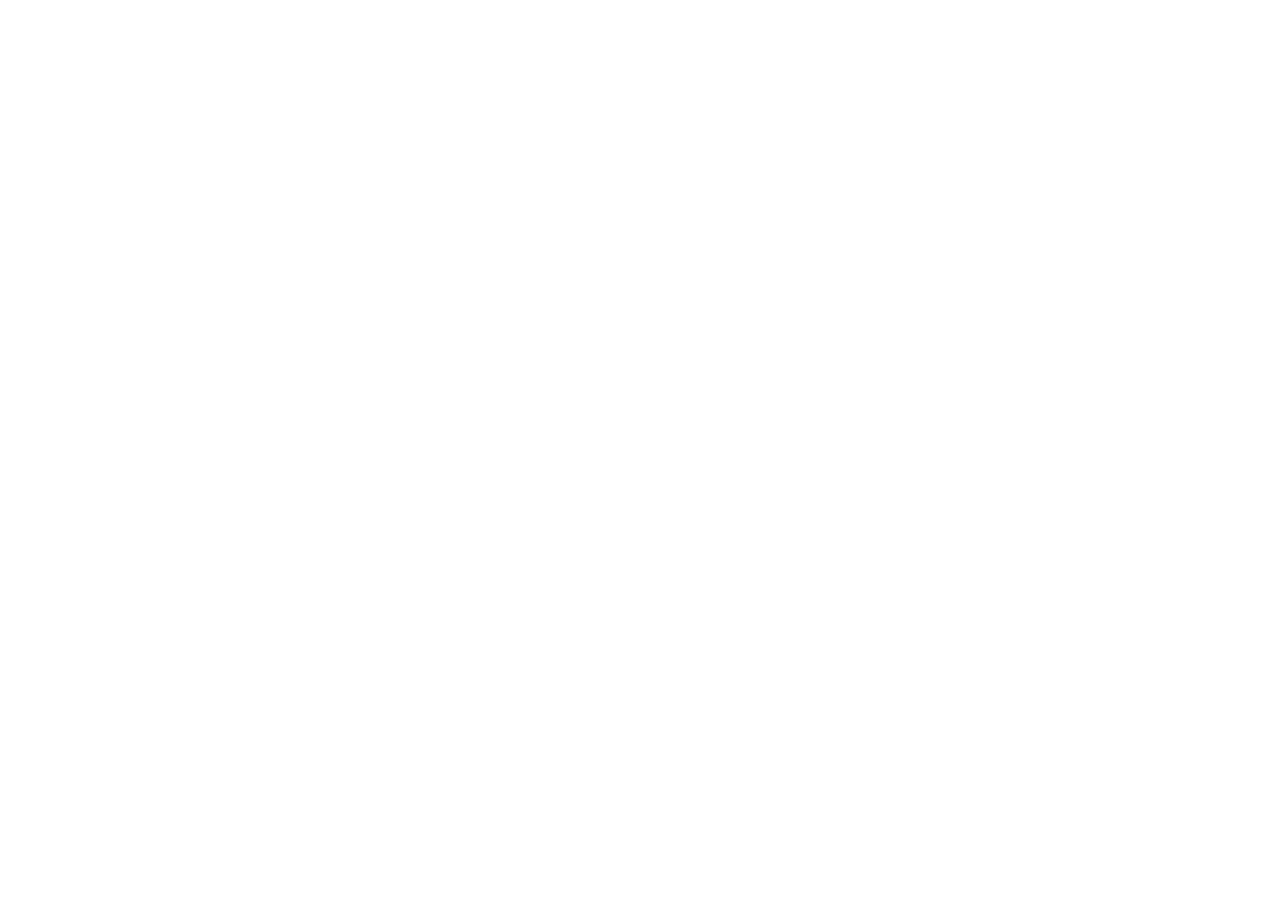
==== index.html @ dc4194f7 "rename stylesheet" ====
<!DOCTYPE html>
<html lang="en">
  <head>
    <meta charset="UTF-8" />
    <meta name="viewport" content="width=device-width, initial-scale=1.0" />
    <meta
      name="description"
      content="MegaForm is committed to building a strong community by working together to help our clients meet their fitness goals. We are located in Eugene Oregon."
    />
    <!-- Open Graph -->
    <meta property="og:url" content="h" />
    <meta
      property="og:title"
      content="Eugene's premiere Lagree pilates studio"
    />
    <meta
      property="og:description"
      content="MegaForm is committed to building a strong community by working together to help our clients meet their fitness goals. We are located in Eugene Oregon."
    />
    <meta property="og:image" content="" />
    <link rel="stylesheet" href="/assets/css/style.css" />
    <title>Megaform Eugene | Eugene's premiere Lagree pilates studio</title>
  </head>
  <body></body>
</html>
---- assets/css/style.css ----
/* Imports */
@import url("fonts.css");
@import url("variables.css");
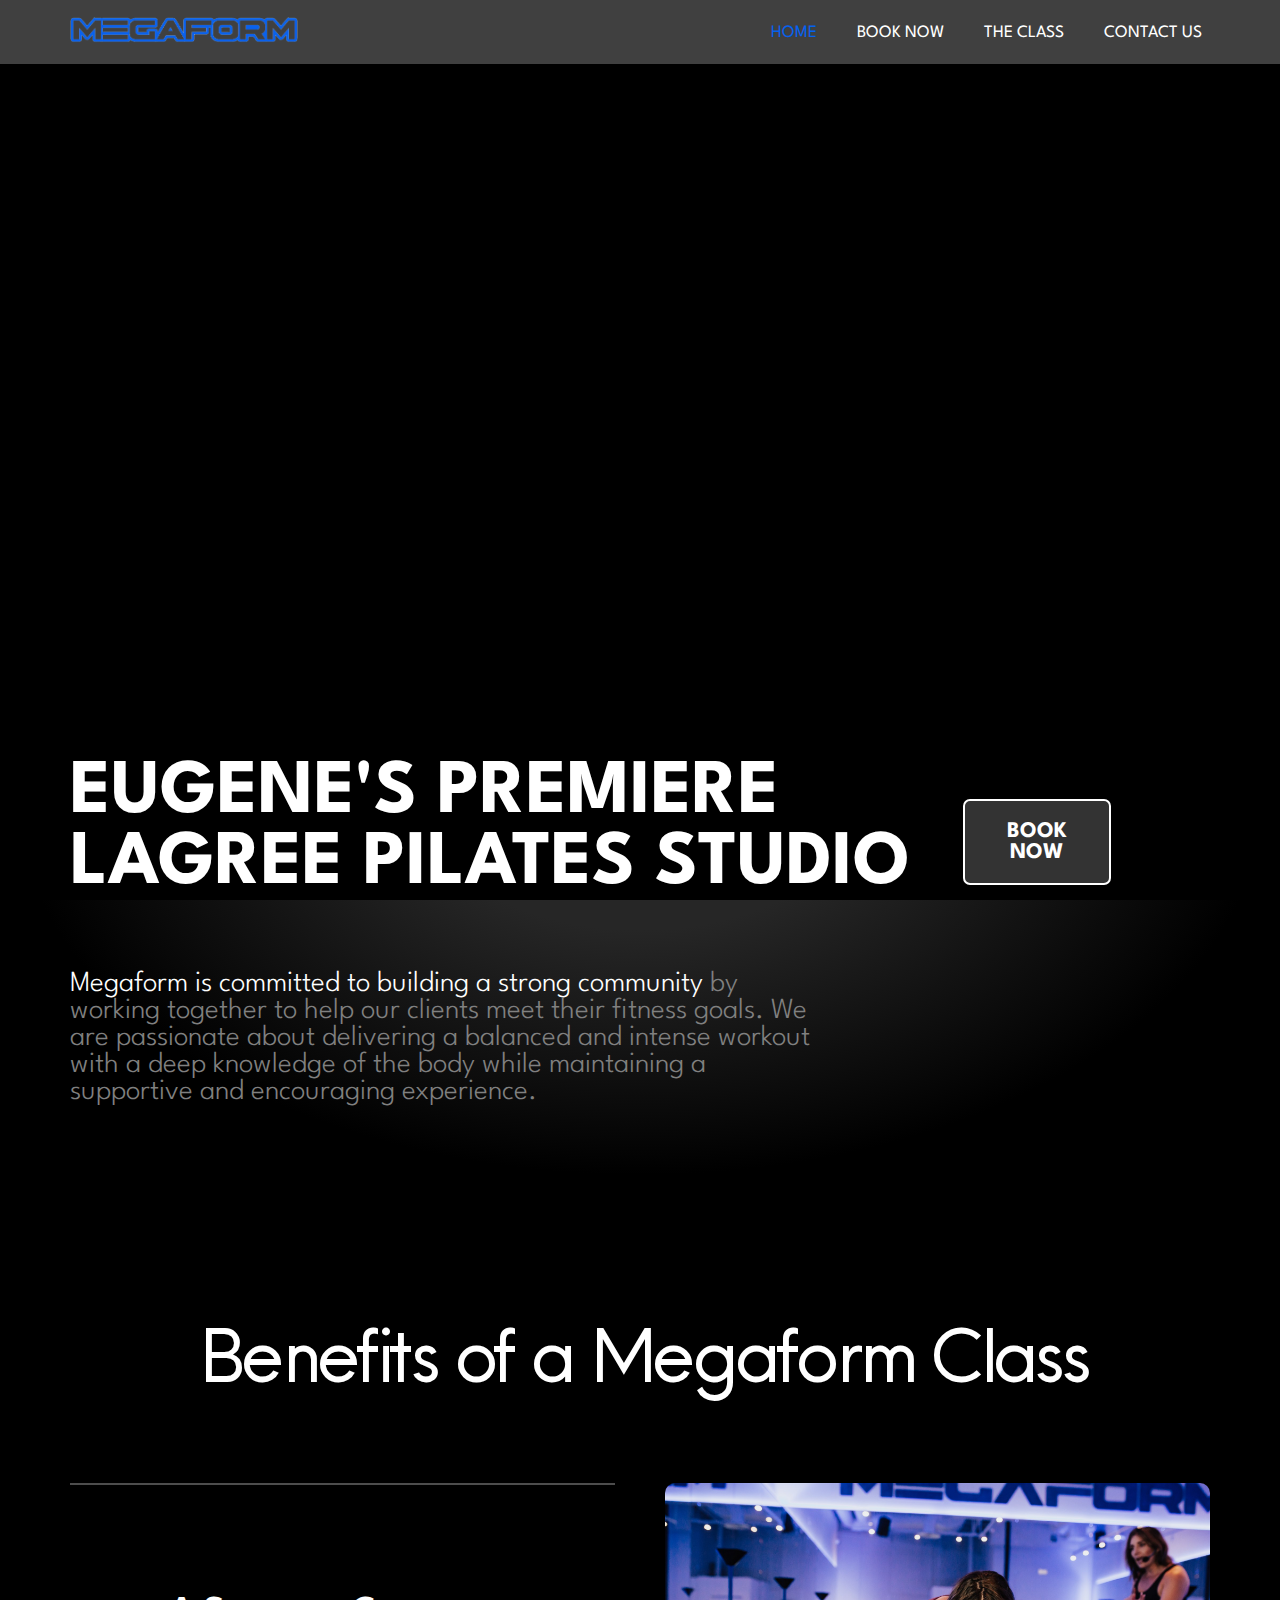
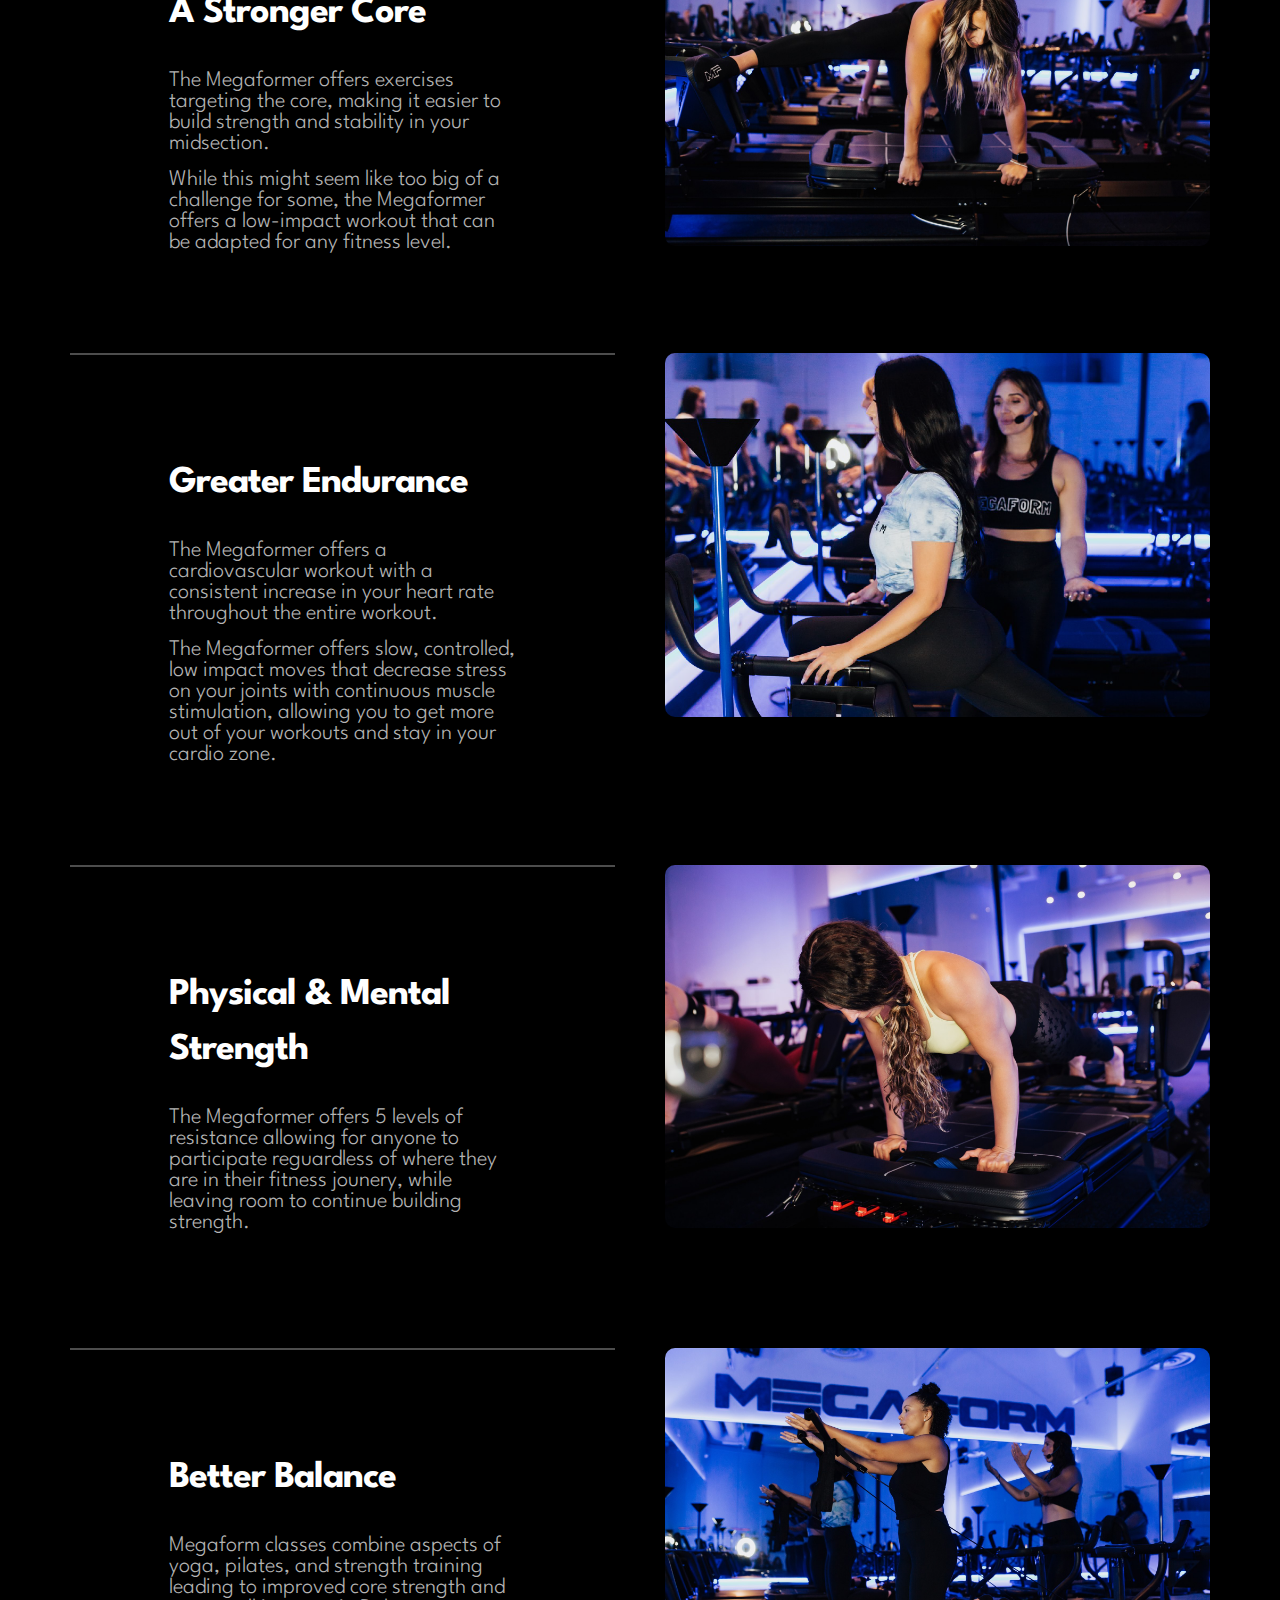
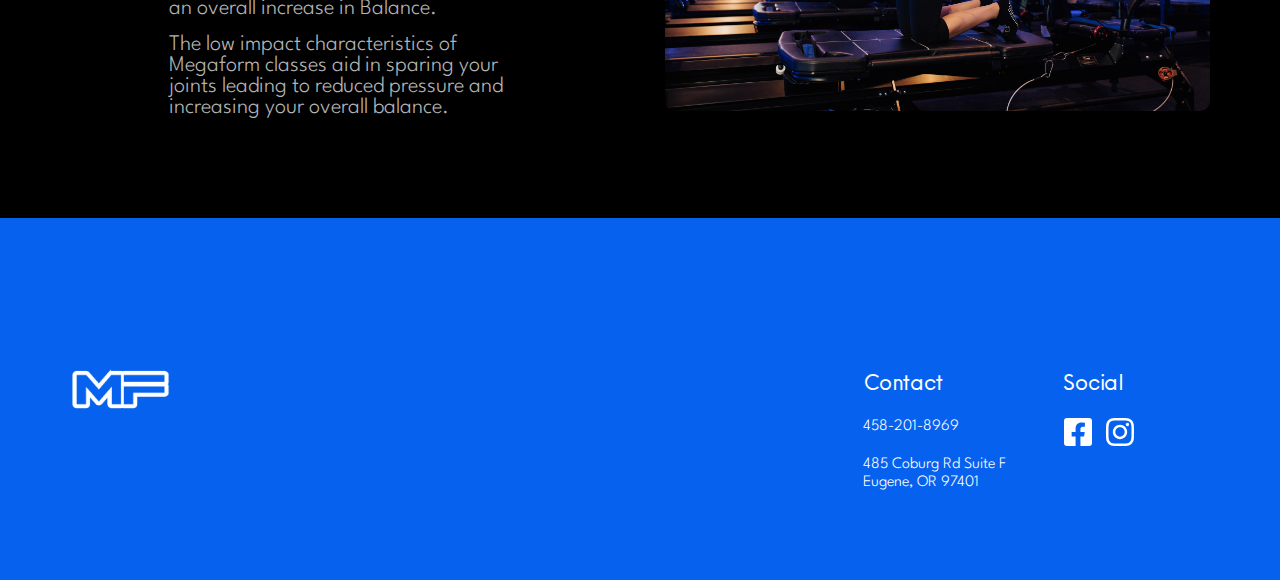
==== commit 0704391e: "roughed in" ====
--- a/index.html
+++ b/index.html
@@ -1,25 +1,211 @@
 <!DOCTYPE html>
 <html lang="en">
   <head>
+    <link rel="apple-touch-icon" sizes="180x180" href="/apple-touch-icon.png" />
+    <link rel="icon" type="image/png" sizes="32x32" href="/favicon-32x32.png" />
+    <link rel="icon" type="image/png" sizes="16x16" href="/favicon-16x16.png" />
+    <link rel="manifest" href="/site.webmanifest" />
     <meta charset="UTF-8" />
     <meta name="viewport" content="width=device-width, initial-scale=1.0" />
     <meta
       name="description"
-      content="MegaForm is committed to building a strong community by working together to help our clients meet their fitness goals. We are located in Eugene Oregon."
+      content="Megaform is committed to building a strong community by working together to help our clients meet their fitness goals. We are located in Eugene Oregon."
     />
     <!-- Open Graph -->
-    <meta property="og:url" content="h" />
+    <meta property="og:url" content="" />
     <meta
       property="og:title"
       content="Eugene's premiere Lagree pilates studio"
     />
     <meta
       property="og:description"
-      content="MegaForm is committed to building a strong community by working together to help our clients meet their fitness goals. We are located in Eugene Oregon."
+      content="Megaform is committed to building a strong community by working together to help our clients meet their fitness goals. We are located in Eugene Oregon."
     />
     <meta property="og:image" content="" />
     <link rel="stylesheet" href="/assets/css/style.css" />
     <title>Megaform Eugene | Eugene's premiere Lagree pilates studio</title>
   </head>
-  <body></body>
+  <body>
+    <a href="#main" class="skip-to-main-link">Skip to main content</a>
+    <nav class="padded-row">
+      <div class="logo">
+        <a href="#">
+          <img
+            src="/assets/images/megaform_logo_full.png"
+            alt="Megaform Eugene Logo"
+          />
+        </a>
+      </div>
+      <div class="hamburger">
+        <div class="line1"></div>
+        <div class="line2"></div>
+        <div class="line3"></div>
+      </div>
+      <ul class="nav-links">
+        <li><a class="active" href="#">Home</a></li>
+        <li><a href="/book-now.html">Book Now</a></li>
+        <li><a href="/the-class.html">The Class</a></li>
+        <li><a href="/contact-us.html">Contact Us</a></li>
+      </ul>
+    </nav>
+    <video
+      poster=""
+      src="https://dm0qx8t0i9gc9.cloudfront.net/watermarks/video/msqd2XJ/videoblocks-concentrated-sportsman-doing-hard-exercise-with-heavy-ropes-while-working-out-alone-in-dark-gym_rjgevgb19m__68ca80c4b12b4c6dc82d1c456224189c__P360.mp4"
+      autoplay
+      loop
+      playsinline
+      muted
+    ></video>
+    <header class="viewport-header padded-row grid">
+      <h1>Eugene's premiere Lagree pilates studio</h1>
+      <a class="primary-cta" href="/book-now.html">Book Now</a>
+    </header>
+    <main id="main">
+      <div class="page-intro padded-row grid">
+        <p>
+          <span>Megaform is committed to building a strong community</span> by
+          working together to help our clients meet their fitness goals. We are
+          passionate about delivering a balanced and intense workout with a deep
+          knowledge of the body while maintaining a supportive and encouraging
+          experience.
+        </p>
+      </div>
+      <h2 id="why-us" class="padded-row">Benefits of a Megaform Class</h2>
+      <div class="core-value padded-row grid">
+        <div class="value-content-wrapper">
+          <hr />
+          <div class="value-content">
+            <h3 class="value-title">A Stronger Core</h3>
+            <div class="value-description">
+              <p>
+                The Megaformer offers exercises targeting the core, making it
+                easier to build strength and stability in your midsection.
+              </p>
+              <p>
+                While this might seem like too big of a challenge for some, the
+                Megaformer offers a low-impact workout that can be adapted for
+                any fitness level.
+              </p>
+            </div>
+          </div>
+        </div>
+        <img
+          src="/assets/images/MF_1.jpeg"
+          alt="A young woman using a Megaformer machine"
+        />
+      </div>
+      <div class="core-value padded-row grid">
+        <div class="value-content-wrapper">
+          <hr />
+          <div class="value-content">
+            <h3 class="value-title">Greater Endurance</h3>
+            <div class="value-description">
+              <p>
+                The Megaformer offers a cardiovascular workout with a consistent
+                increase in your heart rate throughout the entire workout.
+              </p>
+              <p>
+                The Megaformer offers slow, controlled, low impact moves that
+                decrease stress on your joints with continuous muscle
+                stimulation, allowing you to get more out of your workouts and
+                stay in your cardio zone.
+              </p>
+            </div>
+          </div>
+        </div>
+        <img
+          src="/assets/images/MF_2.png"
+          alt="A young woman preforming a lunge on the Megaformer machine"
+        />
+      </div>
+      <div class="core-value padded-row grid">
+        <div class="value-content-wrapper">
+          <hr />
+          <div class="value-content">
+            <h3 class="value-title">Physical &amp; Mental Strength</h3>
+            <div class="value-description">
+              <p>
+                The Megaformer offers 5 levels of resistance allowing for anyone
+                to participate reguardless of where they are in their fitness
+                jounery, while leaving room to continue building strength.
+              </p>
+              <p></p>
+            </div>
+          </div>
+        </div>
+        <img
+          src="/assets/images/MF_3.jpeg"
+          alt="A young woman preforming a plank on the Megaformer machine"
+        />
+      </div>
+      <div class="core-value padded-row grid">
+        <div class="value-content-wrapper">
+          <hr />
+          <div class="value-content">
+            <h3 class="value-title">Better Balance</h3>
+            <div class="value-description">
+              <p>
+                Megaform classes combine aspects of yoga, pilates, and strength
+                training leading to improved core strength and an overall
+                increase in Balance.
+              </p>
+              <p>
+                The low impact characteristics of Megaform classes aid in
+                sparing your joints leading to reduced pressure and increasing
+                your overall balance.
+              </p>
+            </div>
+          </div>
+        </div>
+        <img
+          src="/assets/images/MF_4.jpeg"
+          alt="A young woman using a Megaformer machine"
+        />
+      </div>
+    </main>
+    <footer class="padded-row grid">
+      <div>
+        <img
+          src="/assets/images/MF_logo_white.png"
+          alt="Megaform Eugene Logo"
+        />
+      </div>
+      <div>
+        <h4>Contact</h4>
+        <ul>
+          <li><a href="tel://1-458-201-8969">458-201-8969</a></li>
+          <li>
+            <a
+              href="https://www.google.com/maps/place/485+Coburg+Rd,+Eugene,+OR+97401/@44.0642516,-123.0784917,13z/data=!4m5!3m4!1s0x54c0e1fbfa3a490d:0x1b6e9fae36ce9585!8m2!3d44.06756!4d-123.071041"
+              target="_blank"
+              >485 Coburg Rd Suite F <br />
+              Eugene, OR 97401</a
+            >
+          </li>
+        </ul>
+      </div>
+      <div>
+        <h4>Social</h4>
+        <ul class="socials">
+          <li>
+            <a
+              class="social-link facebook"
+              href="https://www.facebook.com/megaform.mf/"
+              target="_blank"
+              >facebook</a
+            >
+          </li>
+          <li>
+            <a
+              class="social-link instagram"
+              href="https://www.instagram.com/megaform.mf/"
+              target="_blank"
+              >instagram</a
+            >
+          </li>
+        </ul>
+      </div>
+    </footer>
+    <script src="/assets/js/script.js"></script>
+  </body>
 </html>
--- a/assets/css/style.css
+++ b/assets/css/style.css
@@ -1,3 +1,581 @@
 /* Imports */
+@import url("reset.css");
 @import url("fonts.css");
 @import url("variables.css");
+
+/* global */
+
+body {
+  background-color: var(--black);
+}
+
+h1,
+h2,
+h3,
+h4,
+h5,
+h6,
+p,
+span,
+a,
+.skip-to-main-link:focus,
+#header-heading {
+  color: var(--white);
+}
+
+h1,
+h3,
+p,
+a,
+#header-heading {
+  font-family: var(--league-spartan);
+}
+
+h2,
+h4,
+#header-title,
+#header-description {
+  font-family: var(--neue-einstellung);
+  font-weight: 400;
+}
+
+p,
+a {
+  font-weight: 300;
+  text-decoration: none;
+  transition: var(--transition-normal);
+}
+
+img {
+  max-width: 100%;
+  height: auto;
+}
+
+a {
+  cursor: pointer;
+}
+
+a:hover {
+  color: var(--sky);
+}
+
+/* specifics */
+.padded-row {
+  padding: 0 20px;
+}
+
+.grid {
+  display: grid;
+  grid-template-columns: repeat(12, 1fr);
+  grid-gap: 50px;
+}
+
+.skip-to-main-link {
+  position: absolute;
+  left: -999px;
+  width: 1px;
+  height: 1px;
+  top: auto;
+}
+.skip-to-main-link:focus {
+  display: block;
+  height: auto;
+  width: auto;
+  position: static;
+  margin: auto;
+  text-decoration: none;
+}
+
+nav {
+  height: 4rem;
+  width: 100vw;
+  background: rgba(255, 255, 255, 0.25);
+  display: flex;
+  justify-content: space-between;
+  align-items: center;
+  position: absolute;
+  z-index: 10;
+}
+
+nav .logo {
+  width: 20%;
+  max-width: 300px;
+}
+
+/*Styling Links*/
+.nav-links {
+  display: flex;
+  list-style: none;
+  align-items: center;
+  text-transform: uppercase;
+}
+.nav-links li a {
+  text-decoration: none;
+  margin: 0 0 0 1.5rem;
+  font-size: var(--small);
+  font-weight: 400;
+  padding: 4px 8px;
+}
+
+.nav-links li a.active {
+  color: var(--cobalt);
+}
+
+.nav-links li {
+  position: relative;
+}
+
+/*Styling Hamburger Icon*/
+.hamburger div {
+  width: 30px;
+  height: 3px;
+  background: var(--cobalt);
+  margin: 5px;
+  transition: all 0.3s ease;
+}
+.hamburger {
+  display: none;
+}
+
+/*Animating Hamburger Icon on Click*/
+.toggle .line1 {
+  transform: rotate(-45deg) translate(-5px, 6px);
+}
+.toggle .line2 {
+  transition: all 0.7s ease;
+  width: 0;
+}
+.toggle .line3 {
+  transform: rotate(45deg) translate(-5px, -6px);
+}
+
+video {
+  object-fit: cover;
+  width: 100vw;
+  height: 100vh;
+  position: absolute;
+  top: 0;
+  left: 0;
+}
+
+.viewport-header {
+  position: relative;
+  height: 100vh;
+  align-items: end;
+  padding-bottom: 70px;
+}
+
+.viewport-header h1 {
+  font-size: var(--jumbo);
+  font-weight: 600;
+  text-shadow: 0px 2px 4px rgba(0, 0, 0, 0.5);
+  text-transform: uppercase;
+  grid-column: 1 / span 9;
+}
+
+.primary-cta:hover {
+  background-color: var(--white);
+  color: var(--cobalt);
+}
+
+.page-intro {
+  background-image: radial-gradient(
+    48.73% 137.85% at 50% -37.85%,
+    #262626 35.42%,
+    transparent 100%
+  );
+}
+
+.page-intro p {
+  margin: 70px 0;
+  color: var(--grey);
+  font-size: var(--medium);
+  grid-column: 1 / span 8;
+}
+
+h2#why-us {
+  font-size: var(--jumbo);
+  line-height: 0.75em;
+  letter-spacing: -0.05em;
+  text-align: center;
+  margin-top: 150px;
+  margin-bottom: 100px;
+  isolation: isolate; /* New stacking context to combat the gradient below the image */
+}
+
+div.core-value {
+  margin-bottom: 100px;
+}
+
+div.core-value > .value-content-wrapper,
+div.content-row > #contact-info {
+  grid-column: 1 / span 6;
+}
+div.core-value > img,
+div.content-row > iframe {
+  grid-column: 7 / span 6;
+  border-radius: 10px;
+}
+
+.value-content-wrapper > hr {
+  border: none;
+  height: 2px;
+  background-color: #4d4d4d;
+  margin-top: 0;
+  margin-bottom: 100px;
+}
+
+.value-content {
+  display: grid;
+  grid-template-columns: repeat(6, 1fr);
+  grid-column-gap: 50px;
+  grid-column: 2 / span 4;
+}
+
+.value-content > * {
+  grid-column: 2 / span 4;
+}
+
+section .core-value.padded-row.grid {
+  display: flex;
+}
+
+section .core-value.padded-row.grid:nth-last-of-type(even) {
+  flex-direction: row-reverse;
+}
+
+.value-content > h3.value-title {
+  font-size: var(--large);
+  line-height: 55px;
+  font-weight: 700;
+  letter-spacing: -1px;
+  margin-bottom: 30px;
+}
+
+div.value-description > p {
+  font-size: var(--regular);
+  color: var(--light-grey);
+  margin-bottom: 15px;
+  padding-bottom: 0;
+}
+
+div.value-description > p:last-of-type {
+  margin-bottom: 0;
+}
+
+footer.padded-row {
+  padding-top: 150px;
+  padding-bottom: 70px;
+  background-color: var(--cobalt);
+}
+
+footer div:first-of-type {
+  grid-column: 1 / span 8;
+}
+
+footer div {
+  grid-column: span 2;
+}
+
+footer div:first-of-type img {
+  max-width: 100px;
+}
+
+footer div h4 {
+  font-size: var(--regular);
+  margin-bottom: 20px;
+}
+
+footer div ul li {
+  list-style: none;
+  margin-bottom: 20px;
+}
+
+ul.socials {
+  display: flex;
+  gap: 10px;
+}
+
+a.social-link {
+  display: block;
+  background-size: 2rem 2rem;
+  width: 2rem;
+  height: 2rem;
+  background-repeat: no-repeat;
+  color: transparent;
+  -webkit-filter: invert(100%); /* Safari/Chrome */
+  filter: invert(100%);
+}
+
+a.social-link:hover {
+  color: transparent;
+}
+
+a.facebook {
+  background-image: var(--facebook-icon);
+}
+
+a.instagram {
+  background-image: var(--instagram-icon);
+}
+
+#page-header-book {
+  width: 100%;
+  background-image: linear-gradient(
+      to bottom,
+      rgba(0, 0, 0, 0.1),
+      rgba(0, 0, 0, 0.6),
+      rgba(0, 0, 0, 0.1)
+    ),
+    url("/assets/images/MF_1.jpeg");
+  background-size: cover;
+  background-position: center center;
+}
+
+#page-header-class {
+  width: 100%;
+  background-image: linear-gradient(
+      to bottom,
+      rgba(0, 0, 0, 0.1),
+      rgba(0, 0, 0, 0.6),
+      rgba(0, 0, 0, 0.1)
+    ),
+    url("/assets/images/MF_3.jpeg");
+  background-size: cover;
+  background-position: center center;
+}
+
+#page-header-contact {
+  width: 100%;
+  background-image: linear-gradient(
+      to bottom,
+      rgba(0, 0, 0, 0.1),
+      rgba(0, 0, 0, 0.6),
+      rgba(0, 0, 0, 0.1)
+    ),
+    url("/assets/images/MF_6.jpeg");
+  background-size: cover;
+  background-position: center center;
+}
+
+#header-container {
+  padding: 130px 20px 30px;
+}
+
+#header-title {
+  color: var(--sky);
+  text-transform: uppercase;
+  font-size: var(--regular);
+  line-height: 21px;
+  letter-spacing: 0.03em;
+  margin-bottom: 15px;
+}
+#header-heading {
+  font-size: var(--jumbo);
+  font-weight: 500;
+  letter-spacing: -0.04em;
+  margin-bottom: 15px;
+}
+
+#header-description {
+  font-size: var(--small);
+  line-height: 23px;
+  letter-spacing: -0.02em;
+  color: rgba(255, 255, 255, 0.9);
+  margin-bottom: 50px;
+}
+
+.primary-cta {
+  display: flex;
+  justify-content: center;
+  align-items: center;
+  font-size: var(--regular);
+  font-weight: 700;
+  text-decoration: none;
+  text-transform: uppercase;
+  text-align: center;
+  background: rgba(255, 255, 255, 0.2);
+  padding: 20px;
+  border: 2px solid var(--white);
+  border-radius: 7px;
+  grid-column: span 2;
+  margin-bottom: 15px;
+}
+
+.card-container {
+  display: flex;
+  flex-direction: column;
+  gap: 30px;
+}
+
+.card {
+  background-color: var(--dark-grey);
+  border-radius: 14px;
+  text-align: left;
+  height: 100%;
+  display: flex;
+  flex-direction: column;
+  max-width: 100%;
+}
+
+.card-content {
+  padding: 30px 30px 0;
+}
+
+.card-content p {
+  font-size: var(--regular);
+  color: var(--light-grey);
+  margin-bottom: 10px;
+}
+
+.card > .card-content > img.sales-rep-headshot {
+  display: block;
+  border-radius: 7px;
+  margin: 30px auto;
+}
+
+.card .card-content h3.card-heading {
+  font-weight: 400;
+  font-size: var(--large);
+  line-height: 32px;
+  margin-bottom: 16px;
+  text-align: center;
+}
+
+.content-row {
+  margin-top: 70px;
+  margin-bottom: 100px;
+}
+
+#contact-info div {
+  margin-bottom: 50px;
+}
+
+#contact-info h2 {
+  font-size: var(--large);
+  margin-bottom: 20px;
+}
+
+#contact-info h3 {
+  font-size: var(--medium);
+  margin-bottom: 20px;
+}
+
+.map {
+  filter: grayscale(100%);
+  -webkit-filter: grayscale(100%);
+}
+
+/* Booking Widget */
+
+div[id^="bw-widget__schedules-"] {
+  margin: 50px 0 70px;
+}
+
+div[id^="bw-widget__schedules-"] span {
+  color: unset;
+}
+
+div[id^="bw-widget__schedules-"] span[class^="bw-session__detail-link-"] {
+  color: unset;
+}
+
+div[id^="bw-widget__schedules-"] > div {
+  border-radius: 20px;
+}
+
+/* Media Queries */
+
+@media (min-width: 48em) {
+  #page-header-book {
+    background-image: linear-gradient(
+        to right,
+        rgba(0, 0, 0, 0.6),
+        rgba(0, 0, 0, 0)
+      ),
+      url("/assets/images/MF_1.jpeg");
+  }
+  #page-header-class {
+    background-image: linear-gradient(
+        to right,
+        rgba(0, 0, 0, 0.6),
+        rgba(0, 0, 0, 0)
+      ),
+      url("/assets/images/MF_3.jpeg");
+  }
+  #page-header-contact {
+    background-image: linear-gradient(
+        to right,
+        rgba(0, 0, 0, 0.6),
+        rgba(0, 0, 0, 0)
+      ),
+      url("/assets/images/MF_6.jpeg");
+  }
+  .padded-row {
+    padding: 0 70px;
+  }
+  .card-container {
+    align-items: start;
+    margin-bottom: 70px;
+    display: grid;
+    grid-gap: 30px;
+    grid-template-columns: repeat(auto-fit, minmax(450px, 1fr));
+    justify-content: center;
+  }
+  #header-heading {
+    margin-bottom: 30px;
+  }
+  #header-container {
+    padding: 130px 45px 45px;
+  }
+}
+
+@media (min-width: 80em) {
+  #header-container {
+    padding: 130px 70px 45px;
+  }
+}
+
+@media (max-width: 56.25em) {
+  .grid {
+    grid-template-columns: repeat(4, 1fr);
+    grid-gap: 20px;
+  }
+
+  h2#why-us {
+    font-size: 50px;
+    line-height: 59px;
+    text-align: left;
+    margin-top: 80px;
+    margin-bottom: 40px;
+  }
+
+  div.core-value {
+    margin-bottom: 60px;
+  }
+
+  div.core-value > img {
+    grid-row: 1;
+    grid-column-start: 1;
+  }
+
+  .value-content-wrapper > hr {
+    display: none;
+  }
+
+  .value-content {
+    display: unset;
+  }
+
+  .value-content > h3.value-title {
+    font-size: 30px;
+    line-height: 38px;
+    margin-top: 10px;
+    margin-bottom: 20px;
+  }
+
+  div.value-description > p {
+    font-size: 13px;
+    line-height: 21px;
+  }
+}
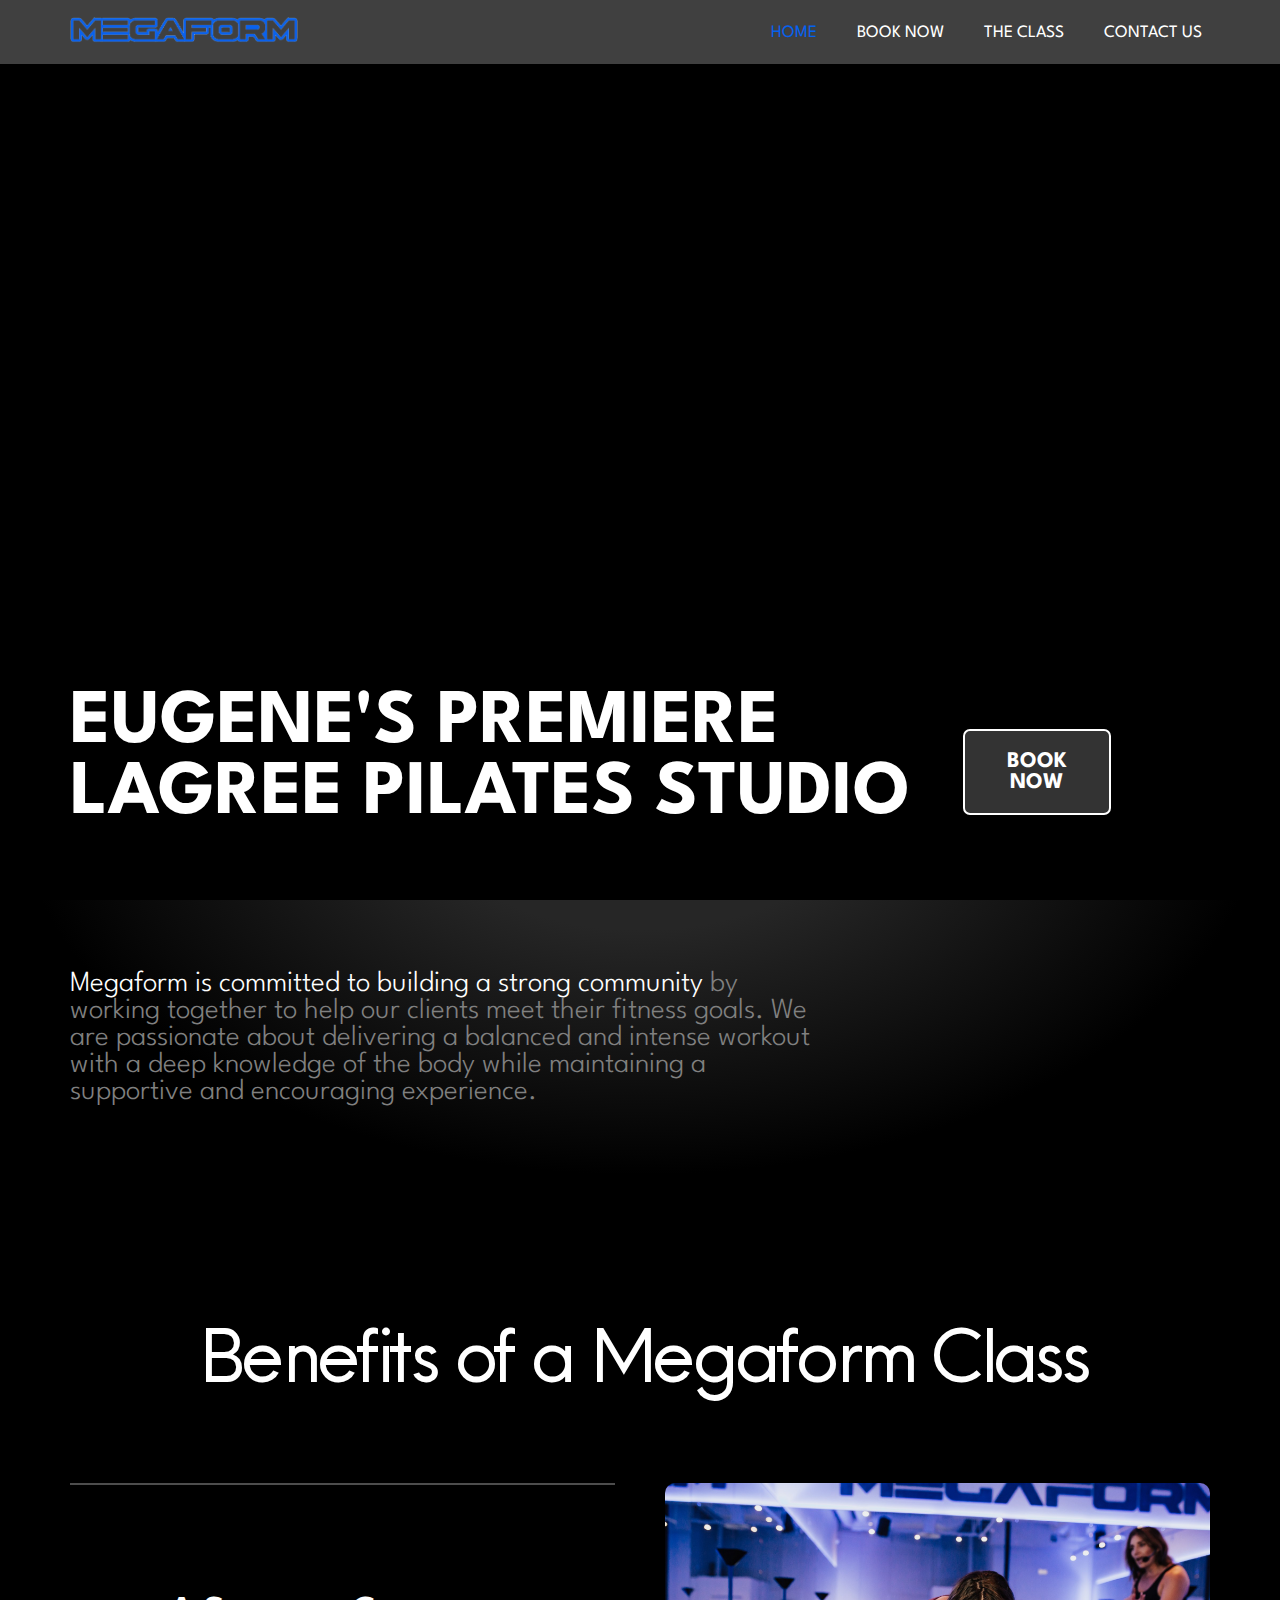
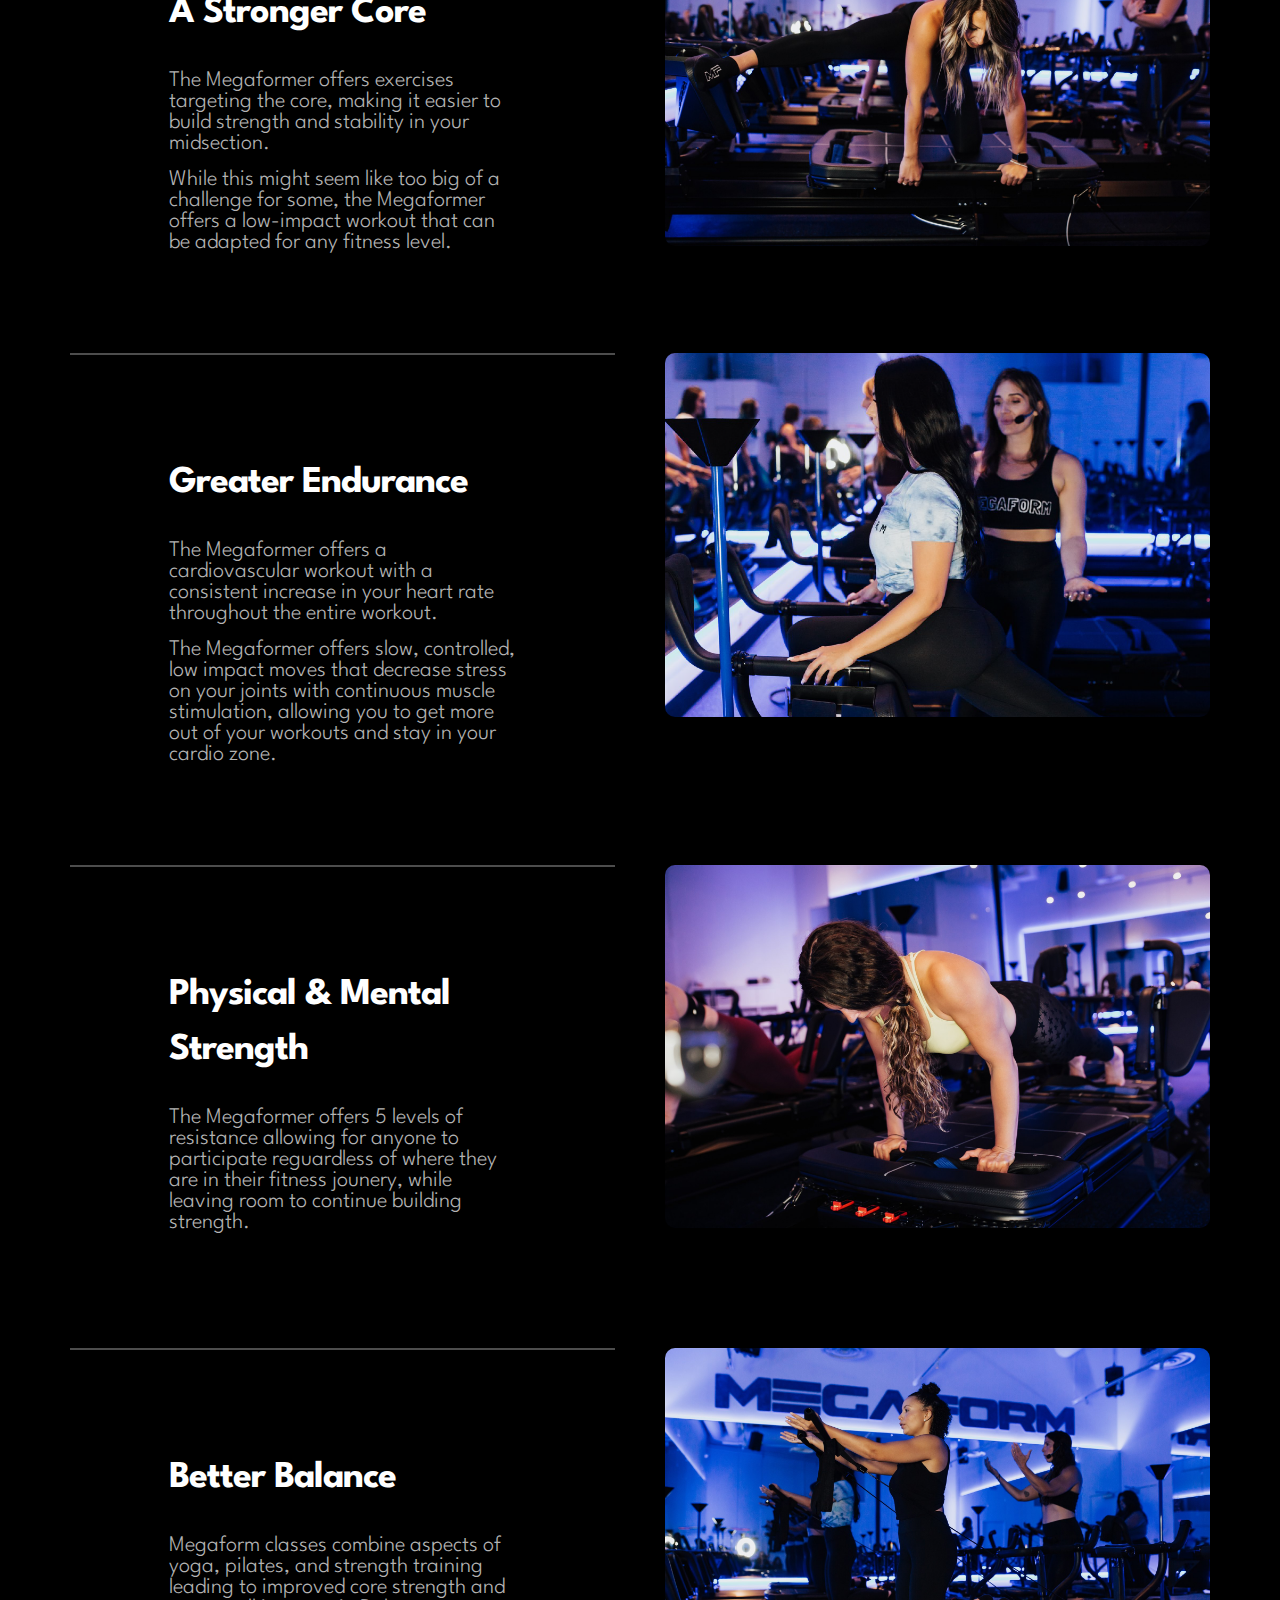
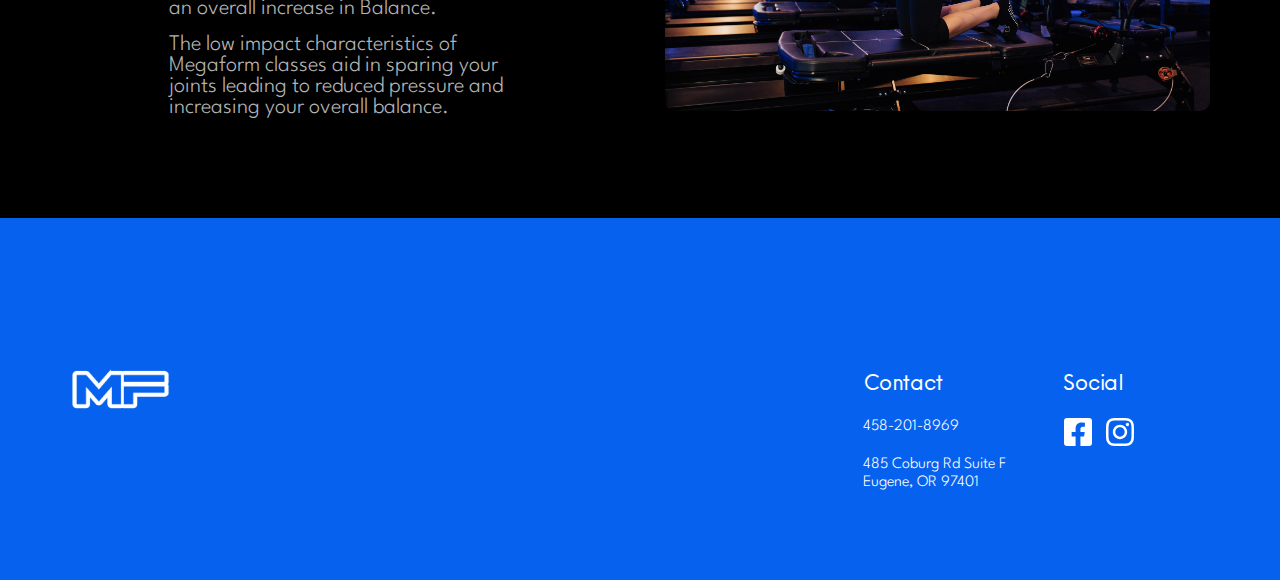
==== commit 10cc0983: "gh pages test nav" ====
--- a/index.html
+++ b/index.html
@@ -43,9 +43,9 @@
       </div>
       <ul class="nav-links">
         <li><a class="active" href="#">Home</a></li>
-        <li><a href="/book-now.html">Book Now</a></li>
-        <li><a href="/the-class.html">The Class</a></li>
-        <li><a href="/contact-us.html">Contact Us</a></li>
+        <li><a href="book-now.html">Book Now</a></li>
+        <li><a href="the-class.html">The Class</a></li>
+        <li><a href="contact-us.html">Contact Us</a></li>
       </ul>
     </nav>
     <video
--- a/assets/css/style.css
+++ b/assets/css/style.css
@@ -61,7 +61,7 @@
 
 /* specifics */
 .padded-row {
-  padding: 0 20px;
+  padding: 0 70px;
 }
 
 .grid {
@@ -320,38 +320,30 @@
 }
 
 #page-header-book {
-  width: 100%;
   background-image: linear-gradient(
-      to bottom,
-      rgba(0, 0, 0, 0.1),
+      to right,
       rgba(0, 0, 0, 0.6),
-      rgba(0, 0, 0, 0.1)
+      rgba(0, 0, 0, 0)
     ),
     url("/assets/images/MF_1.jpeg");
   background-size: cover;
   background-position: center center;
 }
-
 #page-header-class {
-  width: 100%;
   background-image: linear-gradient(
-      to bottom,
-      rgba(0, 0, 0, 0.1),
+      to right,
       rgba(0, 0, 0, 0.6),
-      rgba(0, 0, 0, 0.1)
+      rgba(0, 0, 0, 0)
     ),
     url("/assets/images/MF_3.jpeg");
   background-size: cover;
   background-position: center center;
 }
-
 #page-header-contact {
-  width: 100%;
   background-image: linear-gradient(
-      to bottom,
-      rgba(0, 0, 0, 0.1),
+      to right,
       rgba(0, 0, 0, 0.6),
-      rgba(0, 0, 0, 0.1)
+      rgba(0, 0, 0, 0)
     ),
     url("/assets/images/MF_6.jpeg");
   background-size: cover;
@@ -359,7 +351,7 @@
 }
 
 #header-container {
-  padding: 130px 20px 30px;
+  padding: 130px 70px 30px;
 }
 
 #header-title {
@@ -374,7 +366,7 @@
   font-size: var(--jumbo);
   font-weight: 500;
   letter-spacing: -0.04em;
-  margin-bottom: 15px;
+  margin-bottom: 30px;
 }
 
 #header-description {
@@ -403,9 +395,12 @@
 }
 
 .card-container {
-  display: flex;
-  flex-direction: column;
-  gap: 30px;
+  align-items: start;
+  margin-bottom: 70px;
+  display: grid;
+  grid-gap: 30px;
+  grid-template-columns: repeat(auto-fit, minmax(450px, 1fr));
+  justify-content: center;
 }
 
 .card {
@@ -486,68 +481,160 @@
 
 /* Media Queries */
 
-@media (min-width: 48em) {
+@media (max-width: 56.25em) {
+  /* nav */
+  nav {
+    position: fixed;
+    z-index: 3;
+  }
+
+  nav .logo {
+    width: 40%;
+  }
+
+  .hamburger {
+    display: block;
+    position: absolute;
+    cursor: pointer;
+    right: 5%;
+    top: 50%;
+    transform: translate(-5%, -50%);
+    z-index: 2;
+    transition: all 0.7s ease;
+  }
+
+  .nav-links {
+    position: fixed;
+    background: #131418;
+    height: 100vh;
+    width: 100%;
+    flex-direction: column;
+    justify-content: center;
+    margin: 200px -20px 0;
+    clip-path: circle(50px at 90% -20%);
+    -webkit-clip-path: circle(50px at 90% -10%);
+    transition: all 1s ease-out;
+    pointer-events: none;
+  }
+
+  .nav-links.open {
+    clip-path: circle(1000px at 90% -10%);
+    -webkit-clip-path: circle(1000px at 90% -10%);
+    pointer-events: all;
+  }
+
+  .nav-links li {
+    margin-bottom: 15px;
+    transition: var(--transition-long);
+    opacity: 0;
+  }
+
+  li.fade {
+    opacity: 1;
+  }
+
+  /*Animating Hamburger Icon on Click*/
+  .toggle .line1 {
+    transform: rotate(-45deg) translate(-5px, 6px);
+  }
+
+  .toggle .line2 {
+    transition: all 0.7s ease;
+    width: 0;
+  }
+
+  .toggle .line3 {
+    transform: rotate(45deg) translate(-5px, -6px);
+  }
+  /* end nav */
+
+  .viewport-header {
+    display: flex;
+    flex-direction: column;
+    gap: 50px;
+    justify-content: flex-end;
+  }
+
+  .primary-cta {
+    align-self: flex-start;
+  }
+
   #page-header-book {
+    width: 100%;
     background-image: linear-gradient(
-        to right,
+        to bottom,
+        rgba(0, 0, 0, 0.1),
         rgba(0, 0, 0, 0.6),
-        rgba(0, 0, 0, 0)
+        rgba(0, 0, 0, 0.1)
       ),
       url("/assets/images/MF_1.jpeg");
   }
+
   #page-header-class {
+    width: 100%;
     background-image: linear-gradient(
-        to right,
+        to bottom,
+        rgba(0, 0, 0, 0.1),
         rgba(0, 0, 0, 0.6),
-        rgba(0, 0, 0, 0)
+        rgba(0, 0, 0, 0.1)
       ),
       url("/assets/images/MF_3.jpeg");
   }
+
   #page-header-contact {
+    width: 100%;
     background-image: linear-gradient(
-        to right,
+        to bottom,
+        rgba(0, 0, 0, 0.1),
         rgba(0, 0, 0, 0.6),
-        rgba(0, 0, 0, 0)
+        rgba(0, 0, 0, 0.1)
       ),
       url("/assets/images/MF_6.jpeg");
   }
-  .padded-row {
-    padding: 0 70px;
-  }
-  .card-container {
-    align-items: start;
-    margin-bottom: 70px;
-    display: grid;
-    grid-gap: 30px;
-    grid-template-columns: repeat(auto-fit, minmax(450px, 1fr));
-    justify-content: center;
-  }
+
+  #header-container {
+    padding: 130px 20px 45px;
+  }
+
   #header-heading {
     margin-bottom: 30px;
   }
-  #header-container {
-    padding: 130px 45px 45px;
-  }
-}
-
-@media (min-width: 80em) {
-  #header-container {
-    padding: 130px 70px 45px;
-  }
-}
-
-@media (max-width: 56.25em) {
+
+  .padded-row {
+    padding: 0 20px;
+  }
+
   .grid {
     grid-template-columns: repeat(4, 1fr);
     grid-gap: 20px;
   }
 
+  .page-intro p {
+    margin: 30px 0;
+  }
+
+  .card-container {
+    display: flex;
+    flex-direction: column;
+    gap: 30px;
+    margin-bottom: 30px;
+  }
+
+  .card-content {
+    padding: 20px 20px 0;
+  }
+
   h2#why-us {
-    font-size: 50px;
-    line-height: 59px;
+    font-size: var(--large);
+    line-height: unset;
     text-align: left;
-    margin-top: 80px;
+    margin-top: 20px;
     margin-bottom: 40px;
+  }
+
+  section .core-value.padded-row.grid,
+  section .core-value.padded-row.grid:nth-last-of-type(even) {
+    flex-direction: column-reverse;
   }
 
   div.core-value {
@@ -568,14 +655,23 @@
   }
 
   .value-content > h3.value-title {
-    font-size: 30px;
-    line-height: 38px;
+    font-size: var(--large);
+    line-height: 1;
     margin-top: 10px;
     margin-bottom: 20px;
   }
 
   div.value-description > p {
-    font-size: 13px;
-    line-height: 21px;
-  }
-}
+    font-size: var(--small);
+    line-height: 1.2;
+  }
+  .content-row {
+    display: flex;
+    flex-direction: column;
+    margin: 30px 0 60px;
+  }
+
+  .content-row .map {
+    max-width: 100%;
+  }
+}
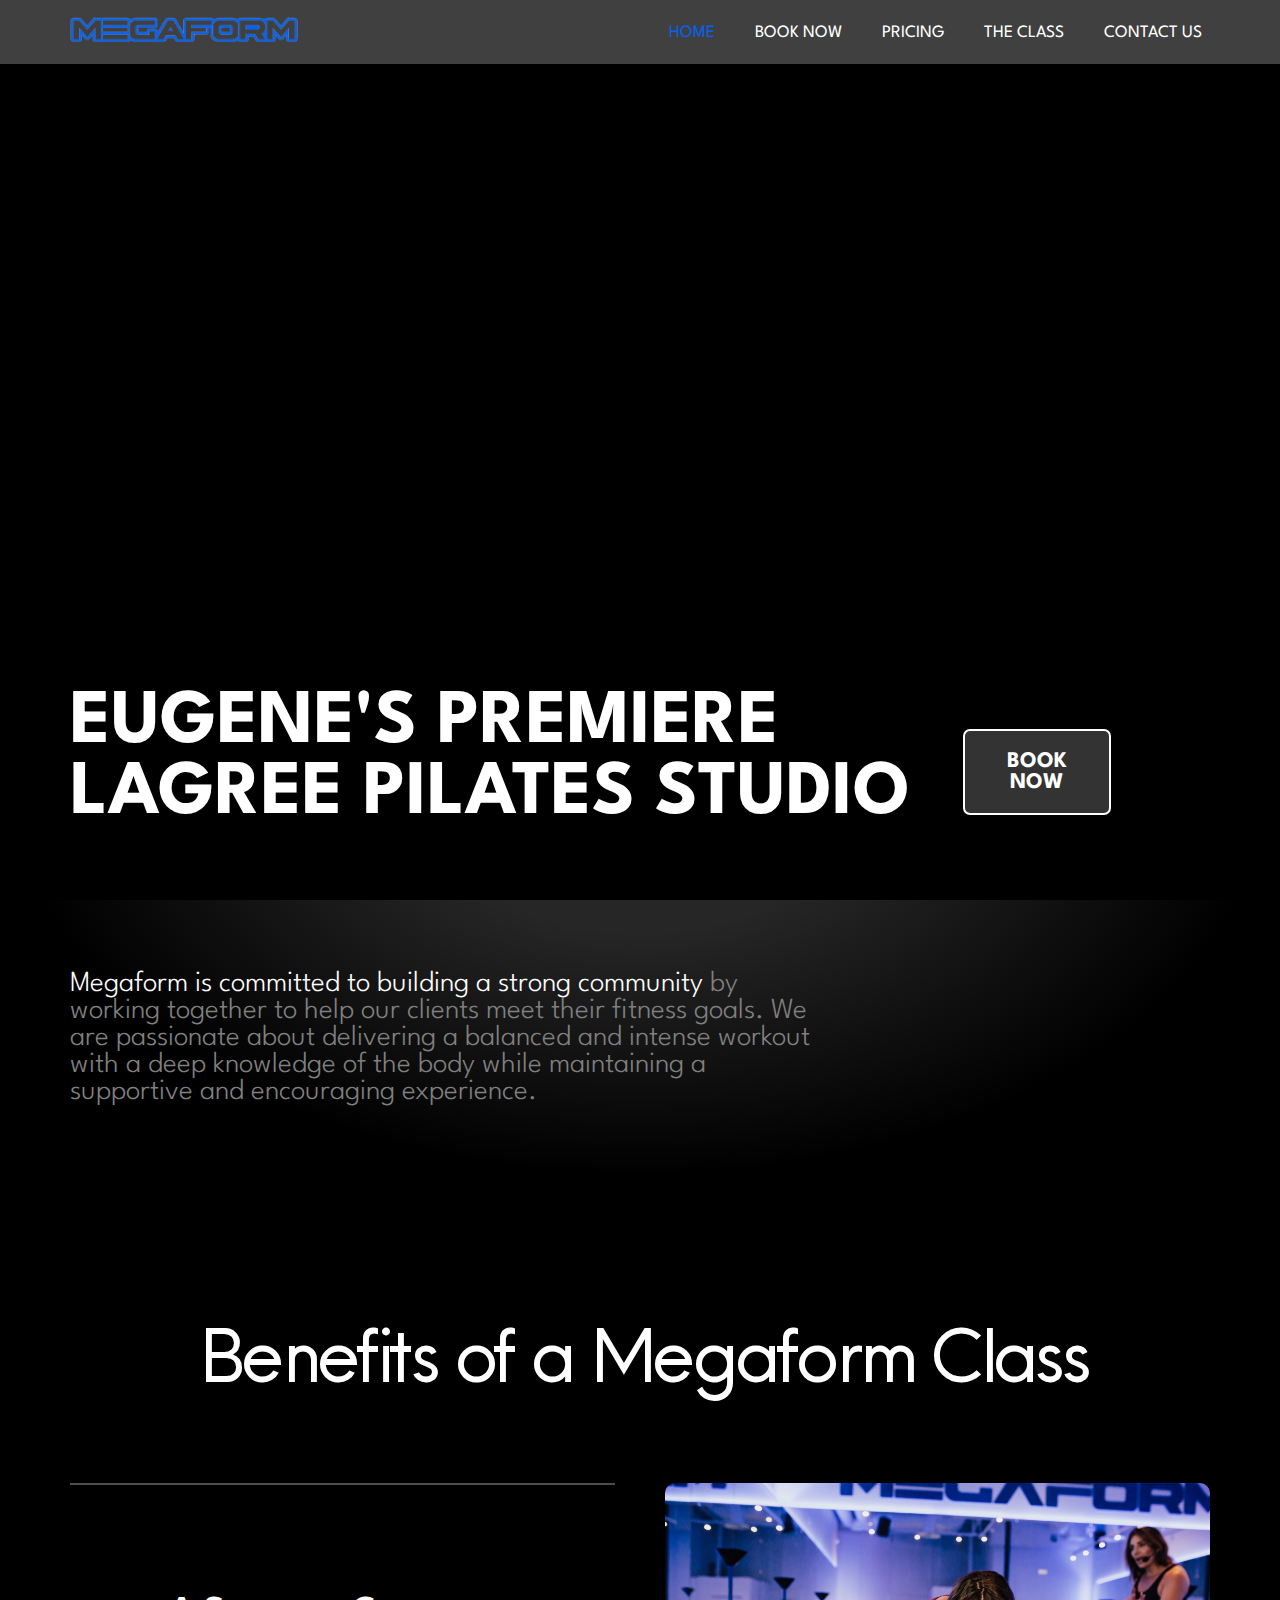
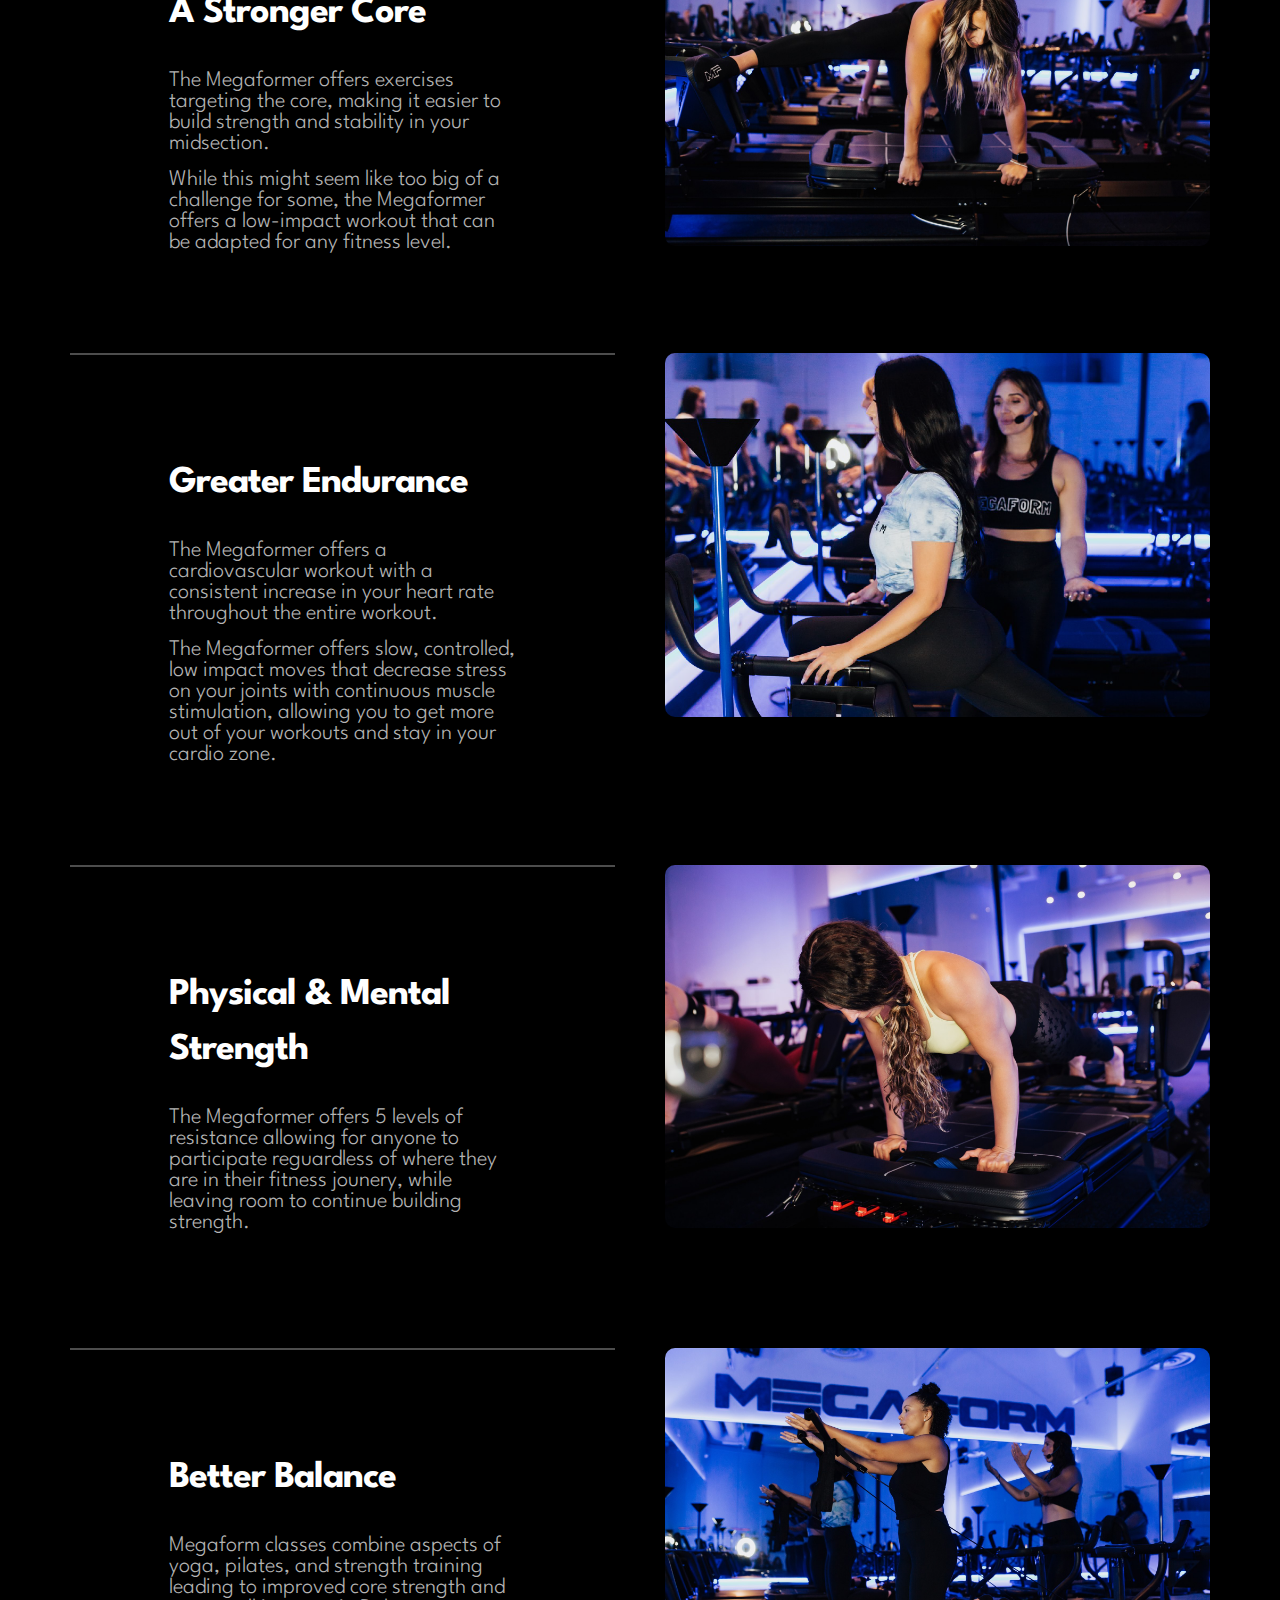
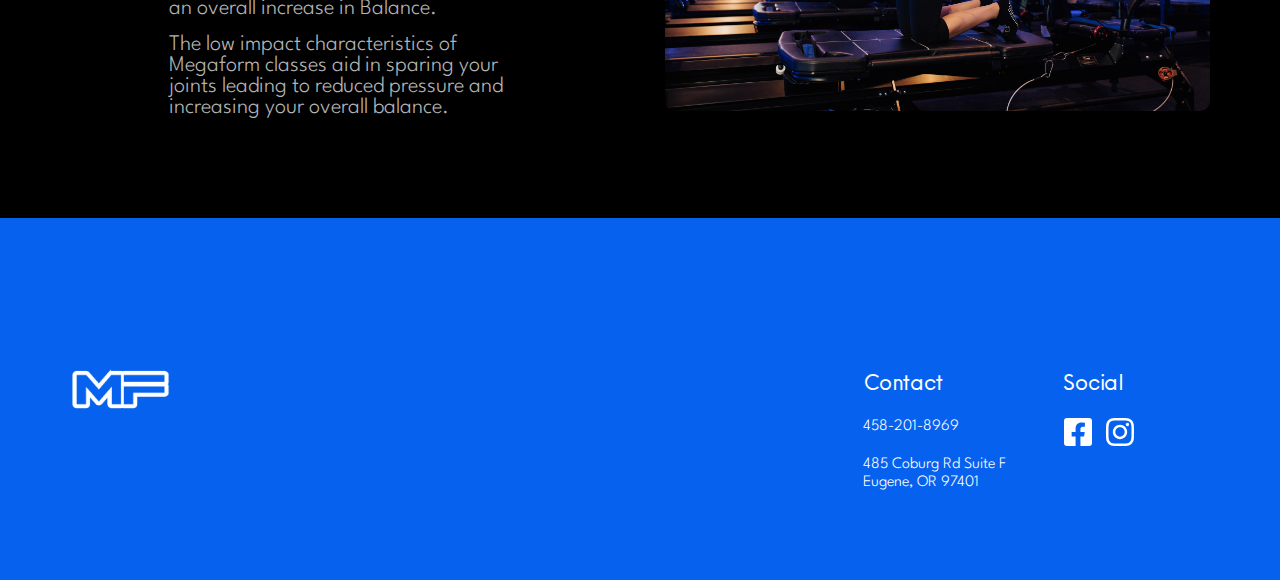
==== commit 0db97317: "dynamic active nav links" ====
--- a/index.html
+++ b/index.html
@@ -1,10 +1,10 @@
 <!DOCTYPE html>
 <html lang="en">
   <head>
-    <link rel="apple-touch-icon" sizes="180x180" href="/apple-touch-icon.png" />
-    <link rel="icon" type="image/png" sizes="32x32" href="/favicon-32x32.png" />
-    <link rel="icon" type="image/png" sizes="16x16" href="/favicon-16x16.png" />
-    <link rel="manifest" href="/site.webmanifest" />
+    <link rel="apple-touch-icon" sizes="180x180" href="apple-touch-icon.png" />
+    <link rel="icon" type="image/png" sizes="32x32" href="favicon-32x32.png" />
+    <link rel="icon" type="image/png" sizes="16x16" href="favicon-16x16.png" />
+    <link rel="manifest" href="site.webmanifest" />
     <meta charset="UTF-8" />
     <meta name="viewport" content="width=device-width, initial-scale=1.0" />
     <meta
@@ -12,7 +12,7 @@
       content="Megaform is committed to building a strong community by working together to help our clients meet their fitness goals. We are located in Eugene Oregon."
     />
     <!-- Open Graph -->
-    <meta property="og:url" content="" />
+    <meta property="og:url" content="index.html" />
     <meta
       property="og:title"
       content="Eugene's premiere Lagree pilates studio"
@@ -21,8 +21,8 @@
       property="og:description"
       content="Megaform is committed to building a strong community by working together to help our clients meet their fitness goals. We are located in Eugene Oregon."
     />
-    <meta property="og:image" content="" />
-    <link rel="stylesheet" href="/assets/css/style.css" />
+    <meta property="og:image" content="assets/images/MF_1.jpeg" />
+    <link rel="stylesheet" href="assets/css/style.css" />
     <title>Megaform Eugene | Eugene's premiere Lagree pilates studio</title>
   </head>
   <body>
@@ -31,7 +31,7 @@
       <div class="logo">
         <a href="#">
           <img
-            src="/assets/images/megaform_logo_full.png"
+            src="assets/images/megaform_logo_full.png"
             alt="Megaform Eugene Logo"
           />
         </a>
@@ -42,8 +42,9 @@
         <div class="line3"></div>
       </div>
       <ul class="nav-links">
-        <li><a class="active" href="#">Home</a></li>
+        <li><a href="#">Home</a></li>
         <li><a href="book-now.html">Book Now</a></li>
+        <li><a href="pricing.html">pricing</a></li>
         <li><a href="the-class.html">The Class</a></li>
         <li><a href="contact-us.html">Contact Us</a></li>
       </ul>
@@ -58,7 +59,7 @@
     ></video>
     <header class="viewport-header padded-row grid">
       <h1>Eugene's premiere Lagree pilates studio</h1>
-      <a class="primary-cta" href="/book-now.html">Book Now</a>
+      <a class="primary-cta" href="book-now.html">Book Now</a>
     </header>
     <main id="main">
       <div class="page-intro padded-row grid">
@@ -90,7 +91,7 @@
           </div>
         </div>
         <img
-          src="/assets/images/MF_1.jpeg"
+          src="assets/images/MF_1.jpeg"
           alt="A young woman using a Megaformer machine"
         />
       </div>
@@ -114,7 +115,7 @@
           </div>
         </div>
         <img
-          src="/assets/images/MF_2.png"
+          src="assets/images/MF_2.png"
           alt="A young woman preforming a lunge on the Megaformer machine"
         />
       </div>
@@ -134,7 +135,7 @@
           </div>
         </div>
         <img
-          src="/assets/images/MF_3.jpeg"
+          src="assets/images/MF_3.jpeg"
           alt="A young woman preforming a plank on the Megaformer machine"
         />
       </div>
@@ -158,17 +159,14 @@
           </div>
         </div>
         <img
-          src="/assets/images/MF_4.jpeg"
+          src="assets/images/MF_4.jpeg"
           alt="A young woman using a Megaformer machine"
         />
       </div>
     </main>
     <footer class="padded-row grid">
       <div>
-        <img
-          src="/assets/images/MF_logo_white.png"
-          alt="Megaform Eugene Logo"
-        />
+        <img src="assets/images/MF_logo_white.png" alt="Megaform Eugene Logo" />
       </div>
       <div>
         <h4>Contact</h4>
@@ -206,6 +204,6 @@
         </ul>
       </div>
     </footer>
-    <script src="/assets/js/script.js"></script>
+    <script src="assets/js/script.js"></script>
   </body>
 </html>
--- a/assets/css/style.css
+++ b/assets/css/style.css
@@ -325,7 +325,7 @@
       rgba(0, 0, 0, 0.6),
       rgba(0, 0, 0, 0)
     ),
-    url("/assets/images/MF_1.jpeg");
+    url("../images/MF_1.jpeg");
   background-size: cover;
   background-position: center center;
 }
@@ -335,7 +335,7 @@
       rgba(0, 0, 0, 0.6),
       rgba(0, 0, 0, 0)
     ),
-    url("/assets/images/MF_3.jpeg");
+    url("../images/MF_3.jpeg");
   background-size: cover;
   background-position: center center;
 }
@@ -345,7 +345,7 @@
       rgba(0, 0, 0, 0.6),
       rgba(0, 0, 0, 0)
     ),
-    url("/assets/images/MF_6.jpeg");
+    url("../images/MF_6.jpeg");
   background-size: cover;
   background-position: center center;
 }
@@ -567,7 +567,7 @@
         rgba(0, 0, 0, 0.6),
         rgba(0, 0, 0, 0.1)
       ),
-      url("/assets/images/MF_1.jpeg");
+      url("../images/MF_1.jpeg");
   }
 
   #page-header-class {
@@ -578,7 +578,7 @@
         rgba(0, 0, 0, 0.6),
         rgba(0, 0, 0, 0.1)
       ),
-      url("/assets/images/MF_3.jpeg");
+      url("../images/MF_3.jpeg");
   }
 
   #page-header-contact {
@@ -589,7 +589,7 @@
         rgba(0, 0, 0, 0.6),
         rgba(0, 0, 0, 0.1)
       ),
-      url("/assets/images/MF_6.jpeg");
+      url("../images/MF_6.jpeg");
   }
 
   #header-container {
